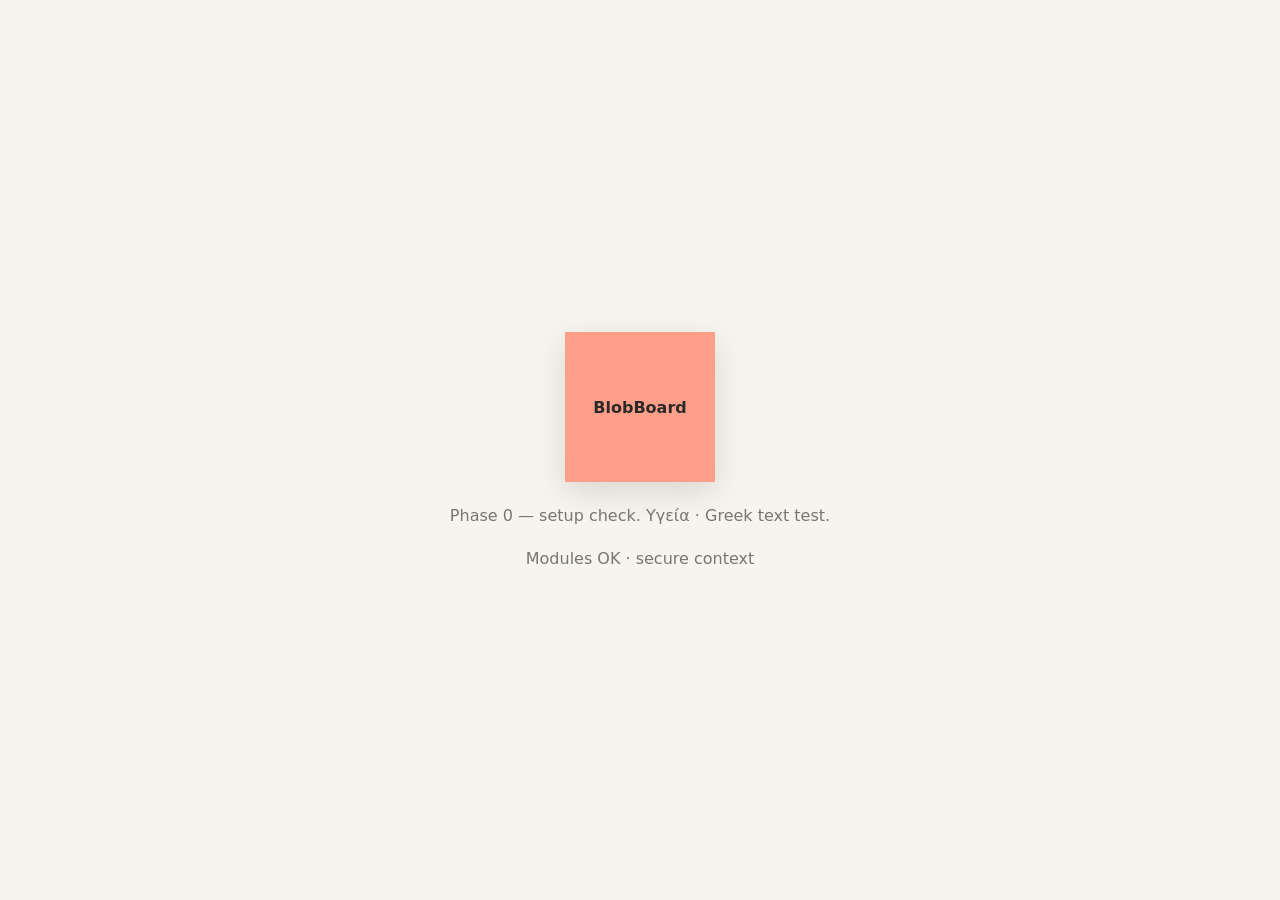
==== index.html @ b3a579f5 "Phase 0: setup check page, in-browser test runner, design doc Co-Authored-By: Claude Opus 5.5 <norep" ====
<!doctype html>
<html lang="en">
<head>
  <meta charset="utf-8">
  <meta name="viewport" content="width=device-width, initial-scale=1, viewport-fit=cover, interactive-widget=resizes-content">
  <title>BlobBoard</title>
  <style>
    :root {
      --bg: #f7f4ef;
      --ink: #2b2a28;
      --muted: #7a756d;
      --blob: #ff9f8a;
    }
    html, body {
      margin: 0;
      height: 100%;
      background: var(--bg);
      color: var(--ink);
      font-family: system-ui, "Segoe UI", Roboto, sans-serif;
      overscroll-behavior: none;
    }
    body {
      display: flex;
      flex-direction: column;
      align-items: center;
      justify-content: center;
      gap: 24px;
      padding: 16px;
      box-sizing: border-box;
      text-align: center;
    }
    .blob {
      width: 150px;
      height: 150px;
      display: flex;
      align-items: center;
      justify-content: center;
      background: var(--blob);
      font-weight: 600;
      box-shadow: 0 10px 30px rgba(0, 0, 0, .12);
      animation: morph 11s ease-in-out infinite, bob 6s ease-in-out infinite;
    }
    @keyframes morph {
      0%, 100% { border-radius: 60% 40% 55% 45% / 55% 45% 60% 40%; }
      33%      { border-radius: 45% 55% 40% 60% / 60% 40% 55% 45%; }
      66%      { border-radius: 55% 45% 60% 40% / 45% 55% 40% 60%; }
    }
    @keyframes bob {
      0%, 100% { transform: translateY(0); }
      50%      { transform: translateY(-4px); }
    }
    @media (prefers-reduced-motion: reduce) {
      .blob { animation: none; border-radius: 50%; }
    }
    p { margin: 0; color: var(--muted); }
  </style>
</head>
<body>
  <div class="blob">BlobBoard</div>
  <p>Phase 0 — setup check. Υγεία · Greek text test.</p>
  <p id="info"></p>
  <script type="module">
    document.getElementById('info').textContent = 'Modules OK · ' + (window.isSecureContext ? 'secure context' : 'NOT secure');
  </script>
</body>
</html>
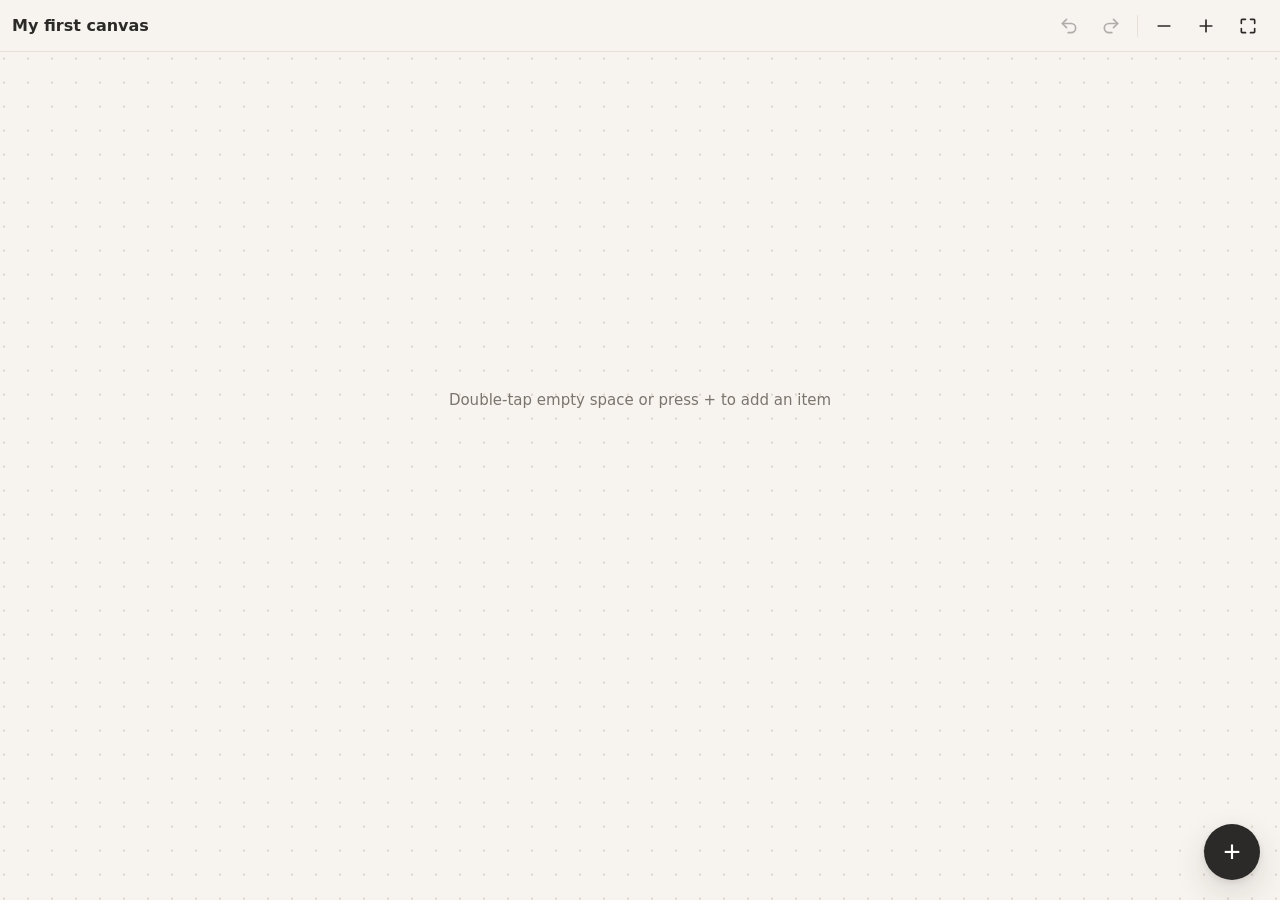
==== commit 224e9298: "Phase 1: board with pan/zoom, animated blobs, editor, colour picker, undo, device storage Co-Authore" ====
--- a/index.html
+++ b/index.html
@@ -3,64 +3,15 @@
 <head>
   <meta charset="utf-8">
   <meta name="viewport" content="width=device-width, initial-scale=1, viewport-fit=cover, interactive-widget=resizes-content">
+  <meta http-equiv="Content-Security-Policy" content="default-src 'self'; script-src 'self'; style-src 'self'; img-src 'self' blob: data:; connect-src 'self' https://api.dropboxapi.com https://content.dropboxapi.com https://notify.dropboxapi.com; object-src 'none'; base-uri 'none'; form-action 'none'">
+  <meta name="theme-color" content="#f7f4ef">
   <title>BlobBoard</title>
-  <style>
-    :root {
-      --bg: #f7f4ef;
-      --ink: #2b2a28;
-      --muted: #7a756d;
-      --blob: #ff9f8a;
-    }
-    html, body {
-      margin: 0;
-      height: 100%;
-      background: var(--bg);
-      color: var(--ink);
-      font-family: system-ui, "Segoe UI", Roboto, sans-serif;
-      overscroll-behavior: none;
-    }
-    body {
-      display: flex;
-      flex-direction: column;
-      align-items: center;
-      justify-content: center;
-      gap: 24px;
-      padding: 16px;
-      box-sizing: border-box;
-      text-align: center;
-    }
-    .blob {
-      width: 150px;
-      height: 150px;
-      display: flex;
-      align-items: center;
-      justify-content: center;
-      background: var(--blob);
-      font-weight: 600;
-      box-shadow: 0 10px 30px rgba(0, 0, 0, .12);
-      animation: morph 11s ease-in-out infinite, bob 6s ease-in-out infinite;
-    }
-    @keyframes morph {
-      0%, 100% { border-radius: 60% 40% 55% 45% / 55% 45% 60% 40%; }
-      33%      { border-radius: 45% 55% 40% 60% / 60% 40% 55% 45%; }
-      66%      { border-radius: 55% 45% 60% 40% / 45% 55% 40% 60%; }
-    }
-    @keyframes bob {
-      0%, 100% { transform: translateY(0); }
-      50%      { transform: translateY(-4px); }
-    }
-    @media (prefers-reduced-motion: reduce) {
-      .blob { animation: none; border-radius: 50%; }
-    }
-    p { margin: 0; color: var(--muted); }
-  </style>
+  <link rel="stylesheet" href="css/base.css">
+  <link rel="stylesheet" href="css/board.css">
+  <link rel="stylesheet" href="css/items.css">
+  <script type="module" src="js/main.js"></script>
 </head>
 <body>
-  <div class="blob">BlobBoard</div>
-  <p>Phase 0 — setup check. Υγεία · Greek text test.</p>
-  <p id="info"></p>
-  <script type="module">
-    document.getElementById('info').textContent = 'Modules OK · ' + (window.isSecureContext ? 'secure context' : 'NOT secure');
-  </script>
+  <div id="app" class="app"></div>
 </body>
 </html>
--- a/css/base.css
+++ b/css/base.css
@@ -0,0 +1,303 @@
+/* Colour tokens, page layout, top bar, buttons, sheet, toasts, dialogs. */
+:root {
+  --bg: #f7f4ef;
+  --dot: #ddd6cb;
+  --surface: #ffffff;
+  --ink: #2b2a28;
+  --muted: #7a756d;
+  --line: #e7e1d8;
+  --accent: #e2604f;
+  --accent-ink: #ffffff;
+  --danger: #c4372b;
+  --shadow-1: 0 1px 2px rgba(40, 30, 20, .08), 0 4px 12px rgba(40, 30, 20, .08);
+  --shadow-2: 0 2px 6px rgba(40, 30, 20, .10), 0 12px 32px rgba(40, 30, 20, .14);
+  --radius: 18px;
+  --topbar-h: 52px;
+  --font: system-ui, "Segoe UI", Roboto, sans-serif;
+}
+
+* { box-sizing: border-box; }
+[hidden] { display: none !important; }
+
+html, body {
+  margin: 0;
+  height: 100%;
+  background: var(--bg);
+  color: var(--ink);
+  font-family: var(--font);
+  font-size: 15px;
+  overscroll-behavior: none;
+  -webkit-tap-highlight-color: transparent;
+}
+
+.app {
+  position: fixed;
+  inset: 0;
+  display: flex;
+  flex-direction: column;
+}
+
+/* ---- top bar ---- */
+.topbar {
+  flex: 0 0 auto;
+  height: calc(var(--topbar-h) + env(safe-area-inset-top));
+  padding: env(safe-area-inset-top) max(12px, env(safe-area-inset-right)) 0 max(12px, env(safe-area-inset-left));
+  display: flex;
+  align-items: center;
+  gap: 8px;
+  background: rgba(247, 244, 239, .92);
+  border-bottom: 1px solid var(--line);
+  z-index: 20;
+  touch-action: manipulation;
+}
+.canvas-name {
+  flex: 1 1 auto;
+  min-width: 0;
+  font-weight: 650;
+  font-size: 16px;
+  white-space: nowrap;
+  overflow: hidden;
+  text-overflow: ellipsis;
+}
+.tools { display: flex; align-items: center; gap: 2px; }
+.tool-sep { width: 1px; height: 22px; background: var(--line); margin: 0 4px; }
+
+.icon-btn {
+  width: 40px;
+  height: 40px;
+  border: 0;
+  border-radius: 12px;
+  background: transparent;
+  color: var(--ink);
+  display: inline-flex;
+  align-items: center;
+  justify-content: center;
+  cursor: pointer;
+}
+.icon-btn svg { width: 20px; height: 20px; fill: none; stroke: currentColor; stroke-width: 2; stroke-linecap: round; stroke-linejoin: round; }
+.icon-btn:hover:not(:disabled) { background: rgba(0, 0, 0, .06); }
+.icon-btn:disabled { opacity: .35; cursor: default; }
+
+.main { position: relative; flex: 1 1 auto; min-height: 0; }
+
+/* ---- buttons ---- */
+.btn {
+  min-height: 40px;
+  padding: 0 16px;
+  border-radius: 12px;
+  border: 1px solid var(--line);
+  background: var(--surface);
+  color: var(--ink);
+  font: inherit;
+  font-weight: 600;
+  cursor: pointer;
+}
+.btn-primary { background: var(--ink); border-color: var(--ink); color: #fff; }
+.btn-danger { color: var(--danger); border-color: #f0c9c4; background: #fff6f5; }
+.btn-modal-danger, .modal .btn-danger { background: var(--danger); color: #fff; border-color: var(--danger); }
+.btn-wide { width: 100%; }
+.btn-text {
+  border: 0;
+  background: none;
+  color: var(--accent);
+  font: inherit;
+  font-weight: 700;
+  padding: 8px 4px;
+  cursor: pointer;
+}
+
+.fab {
+  position: fixed;
+  right: max(20px, env(safe-area-inset-right));
+  bottom: max(20px, env(safe-area-inset-bottom));
+  width: 56px;
+  height: 56px;
+  border-radius: 50%;
+  border: 0;
+  background: var(--ink);
+  color: #fff;
+  font-size: 30px;
+  line-height: 1;
+  box-shadow: var(--shadow-2);
+  cursor: pointer;
+  z-index: 15;
+  touch-action: manipulation;
+}
+
+/* ---- editor sheet: bottom sheet on phones, side panel on wide screens ---- */
+.sheet {
+  position: fixed;
+  left: 0;
+  right: 0;
+  bottom: 0;
+  max-height: 78dvh;
+  display: flex;
+  flex-direction: column;
+  background: var(--surface);
+  border-radius: 22px 22px 0 0;
+  box-shadow: 0 -8px 40px rgba(40, 30, 20, .18);
+  transform: translateY(105%);
+  visibility: hidden;
+  transition: transform .22s ease, visibility 0s .22s;
+  z-index: 30;
+  touch-action: auto;
+}
+.sheet.open { transform: none; visibility: visible; transition: transform .22s ease; }
+.sheet-head {
+  display: flex;
+  align-items: center;
+  justify-content: space-between;
+  padding: 12px 16px 8px;
+}
+.sheet-title { margin: 0; font-size: 17px; }
+.sheet-body {
+  overflow-y: auto;
+  padding: 4px 16px calc(20px + env(safe-area-inset-bottom));
+  display: flex;
+  flex-direction: column;
+  gap: 16px;
+}
+.app.editing .fab { display: none; }
+
+@media (min-width: 760px) {
+  .sheet {
+    left: auto;
+    top: calc(var(--topbar-h) + env(safe-area-inset-top));
+    width: 360px;
+    max-height: none;
+    border-radius: 0;
+    border-left: 1px solid var(--line);
+    box-shadow: -8px 0 32px rgba(40, 30, 20, .10);
+    transform: translateX(105%);
+  }
+  .app.editing .fab { display: flex; right: 380px; align-items: center; justify-content: center; }
+}
+
+.field { display: flex; flex-direction: column; gap: 6px; }
+.field-label { font-size: 12px; font-weight: 700; color: var(--muted); text-transform: uppercase; letter-spacing: .04em; }
+.field input[type="text"], .field textarea {
+  width: 100%;
+  border: 1px solid var(--line);
+  border-radius: 12px;
+  padding: 10px 12px;
+  font: inherit;
+  font-size: 16px; /* 16px stops Android/iOS zooming into the field */
+  color: var(--ink);
+  background: #fcfbf9;
+  resize: none;
+}
+.field input:focus, .field textarea:focus { outline: 2px solid var(--accent); outline-offset: 0; border-color: transparent; }
+
+.toggle { display: flex; align-items: center; gap: 10px; font-weight: 600; cursor: pointer; min-height: 40px; }
+.toggle input { width: 22px; height: 22px; accent-color: var(--ink); }
+
+/* ---- colour picker ---- */
+.cp-swatches { display: flex; flex-wrap: wrap; gap: 8px; }
+.cp-swatch {
+  width: 36px;
+  height: 36px;
+  border-radius: 50%;
+  border: 2px solid rgba(0, 0, 0, .08);
+  cursor: pointer;
+  padding: 0;
+}
+.cp-swatch.on { box-shadow: 0 0 0 3px var(--surface), 0 0 0 5px var(--ink); }
+.cp-custom {
+  background: conic-gradient(#f66, #fd6, #6d8, #6cf, #a8f, #f8c, #f66);
+  position: relative;
+}
+.cp-custom::after {
+  content: "";
+  position: absolute;
+  inset: 8px;
+  border-radius: 50%;
+  background: var(--custom, transparent);
+}
+.cp-panel { margin-top: 12px; display: flex; flex-direction: column; gap: 12px; }
+.cp-sv, .cp-hue { position: relative; border-radius: 12px; touch-action: none; cursor: crosshair; }
+.cp-sv {
+  height: 150px;
+  background-color: var(--hue, #f00);
+  background-image: linear-gradient(to top, #000, transparent), linear-gradient(to right, #fff, transparent);
+}
+.cp-hue {
+  height: 22px;
+  background: linear-gradient(to right, #f00, #ff0, #0f0, #0ff, #00f, #f0f, #f00);
+}
+.cp-thumb {
+  position: absolute;
+  width: 22px;
+  height: 22px;
+  margin: -11px 0 0 -11px;
+  border-radius: 50%;
+  border: 3px solid #fff;
+  box-shadow: 0 0 0 1px rgba(0, 0, 0, .3), 0 2px 6px rgba(0, 0, 0, .3);
+  pointer-events: none;
+}
+.cp-hue .cp-thumb { top: 50%; }
+.cp-hexrow { display: flex; align-items: center; gap: 10px; }
+.cp-preview { width: 36px; height: 36px; border-radius: 10px; border: 1px solid var(--line); }
+.cp-hex {
+  width: 110px;
+  border: 1px solid var(--line);
+  border-radius: 10px;
+  padding: 8px 10px;
+  font: inherit;
+  font-size: 16px;
+  font-family: ui-monospace, Consolas, monospace;
+}
+
+/* ---- toasts & dialogs ---- */
+.toasts {
+  position: fixed;
+  left: 50%;
+  bottom: calc(92px + env(safe-area-inset-bottom));
+  transform: translateX(-50%);
+  z-index: 40;
+  pointer-events: none;
+}
+.toast {
+  display: flex;
+  align-items: center;
+  gap: 12px;
+  max-width: calc(100vw - 32px);
+  padding: 8px 10px 8px 16px;
+  border-radius: 14px;
+  background: var(--ink);
+  color: #fff;
+  box-shadow: var(--shadow-2);
+  pointer-events: auto;
+}
+.toast .btn-text { color: #ffb3a8; }
+
+.modal-back {
+  position: fixed;
+  inset: 0;
+  background: rgba(30, 25, 20, .35);
+  display: flex;
+  align-items: center;
+  justify-content: center;
+  padding: 16px;
+  z-index: 50;
+}
+.modal {
+  width: min(380px, 100%);
+  background: var(--surface);
+  border-radius: 20px;
+  padding: 20px;
+  box-shadow: var(--shadow-2);
+}
+.modal h2 { margin: 0 0 8px; font-size: 18px; }
+.modal p { margin: 0 0 20px; color: var(--muted); line-height: 1.4; }
+.modal-actions { display: flex; justify-content: flex-end; gap: 8px; }
+
+.fatal {
+  position: fixed;
+  inset: auto 16px 16px 16px;
+  padding: 16px;
+  background: #fff6f5;
+  color: var(--danger);
+  border: 1px solid #f0c9c4;
+  border-radius: 14px;
+  z-index: 100;
+}
--- a/css/board.css
+++ b/css/board.css
@@ -0,0 +1,32 @@
+/* The board: gesture surface, dotted background, transformed world layer. */
+.board {
+  position: absolute;
+  inset: 0;
+  overflow: hidden;
+  touch-action: none;          /* we handle every gesture ourselves */
+  user-select: none;
+  -webkit-user-select: none;
+  -webkit-touch-callout: none;
+  background-color: var(--bg);
+  background-image: radial-gradient(circle, var(--dot) 1.1px, transparent 1.4px);
+  cursor: grab;
+}
+.board.moving { cursor: grabbing; }
+
+.world {
+  position: absolute;
+  left: 0;
+  top: 0;
+  transform-origin: 0 0;
+}
+.items-layer { position: absolute; left: 0; top: 0; }
+
+.empty-hint {
+  position: absolute;
+  left: 16px;
+  right: 16px;
+  top: 40%;
+  text-align: center;
+  color: var(--muted);
+  pointer-events: none;
+}
--- a/css/items.css
+++ b/css/items.css
@@ -0,0 +1,158 @@
+/* Items: organic animated blob shape, title/notes, states, controls. */
+.item {
+  position: absolute;
+  left: 0;
+  top: 0;
+  cursor: pointer;
+}
+.item.dragging { cursor: grabbing; }
+
+.item-body {
+  position: relative;
+  min-width: 110px;
+  max-width: 200px;
+  min-height: 96px;
+  padding: 24px 26px;
+  display: flex;
+  flex-direction: column;
+  align-items: center;
+  justify-content: center;
+  gap: 6px;
+  text-align: center;
+  background: var(--c, #ff8a7a);
+  color: var(--tc, #1f1d1a);
+  box-shadow: var(--shadow-1);
+  border-radius: 50%;
+  animation:
+    morph0 var(--md, 11s) ease-in-out var(--mdl, 0s) infinite,
+    bob var(--bd, 6s) ease-in-out var(--bdl, 0s) infinite;
+  transition: box-shadow .15s ease, opacity .2s ease, filter .2s ease;
+}
+.item-body.m1 { animation-name: morph1, bob; }
+.item-body.m2 { animation-name: morph2, bob; }
+.item-body.m3 { animation-name: morph3, bob; }
+
+/* Horizontal radius pairs add up to 100% so the outline stays smooth. */
+@keyframes morph0 {
+  0%, 100% { border-radius: 60% 40% 55% 45% / 55% 45% 60% 40%; }
+  33%      { border-radius: 45% 55% 40% 60% / 60% 40% 55% 45%; }
+  66%      { border-radius: 55% 45% 60% 40% / 45% 55% 40% 60%; }
+}
+@keyframes morph1 {
+  0%, 100% { border-radius: 42% 58% 60% 40% / 50% 42% 58% 50%; }
+  50%      { border-radius: 58% 42% 40% 60% / 42% 58% 50% 50%; }
+}
+@keyframes morph2 {
+  0%, 100% { border-radius: 50% 50% 45% 55% / 60% 50% 50% 40%; }
+  25%      { border-radius: 60% 40% 50% 50% / 45% 55% 45% 55%; }
+  75%      { border-radius: 40% 60% 55% 45% / 55% 45% 60% 40%; }
+}
+@keyframes morph3 {
+  0%, 100% { border-radius: 55% 45% 50% 50% / 45% 50% 50% 55%; }
+  40%      { border-radius: 45% 55% 58% 42% / 58% 42% 45% 55%; }
+  70%      { border-radius: 52% 48% 42% 58% / 48% 60% 40% 52%; }
+}
+@keyframes bob {
+  0%, 100% { transform: translateY(0); }
+  50%      { transform: translateY(-3px); }
+}
+
+/* Battery: pause when off screen or while panning/zooming/dragging. */
+.item.offscreen .item-body,
+.board.moving .item-body,
+.item.dragging .item-body { animation-play-state: paused; }
+
+@media (prefers-reduced-motion: reduce) {
+  .item-body { animation: none; border-radius: 50%; }
+}
+
+.item-title {
+  font-weight: 650;
+  font-size: 15px;
+  line-height: 1.25;
+  overflow-wrap: break-word;
+  display: -webkit-box;
+  -webkit-line-clamp: 3;
+  -webkit-box-orient: vertical;
+  overflow: hidden;
+}
+.item-title.untitled { opacity: .55; font-style: italic; }
+
+.item-notes {
+  font-size: 13px;
+  line-height: 1.35;
+  opacity: .85;
+  overflow-wrap: break-word;
+  white-space: pre-line;
+  display: -webkit-box;
+  -webkit-line-clamp: 6;
+  -webkit-box-orient: vertical;
+  overflow: hidden;
+}
+
+/* With notes the blob grows: wider, taller, extra padding so text stays
+   inside the rounded outline. */
+.item.has-notes .item-body {
+  width: 220px;
+  max-width: 240px;
+  min-height: 150px;
+  max-height: 300px;
+  padding: 30px 34px;
+}
+
+/* Done: greyed out + tick */
+.item-done {
+  display: none;
+  position: absolute;
+  top: 6px;
+  right: 14px;
+  width: 24px;
+  height: 24px;
+  border-radius: 50%;
+  background: var(--ink);
+  color: #fff;
+  font-size: 14px;
+  font-weight: 700;
+  align-items: center;
+  justify-content: center;
+}
+.item.done .item-done { display: flex; }
+.item.done .item-body { filter: saturate(.2); opacity: .55; }
+.item.done .item-title { text-decoration: line-through; }
+
+/* States */
+.item.selected .item-body { box-shadow: 0 0 0 3px var(--surface), 0 0 0 6px var(--ink), var(--shadow-1); }
+.item.holding .item-body { box-shadow: 0 0 0 8px rgba(226, 96, 79, .35), var(--shadow-1); }
+.item.dragging .item-body { box-shadow: var(--shadow-2); }
+
+/* Controls (✎ now; ⤢ and the connect dot later). Shown on hover (PC) or
+   when selected (phone). Counter-scaled so they keep their size at any zoom. */
+.item-ctl {
+  position: absolute;
+  top: -6px;
+  right: -6px;
+  width: 34px;
+  height: 34px;
+  border-radius: 50%;
+  border: 0;
+  background: var(--surface);
+  color: var(--ink);
+  font-size: 16px;
+  box-shadow: var(--shadow-1);
+  display: flex;
+  align-items: center;
+  justify-content: center;
+  cursor: pointer;
+  opacity: 0;
+  pointer-events: none;
+  transform: scale(calc(1 / var(--z, 1)));
+  transition: opacity .15s ease;
+}
+.item.selected .item-ctl { opacity: 1; pointer-events: auto; }
+@media (hover: hover) {
+  .item:hover .item-ctl { opacity: 1; pointer-events: auto; }
+}
+@media (pointer: coarse) {
+  .item-ctl { width: 40px; height: 40px; top: -10px; right: -10px; }
+}
+.item.dragging .item-ctl { opacity: 0; }
